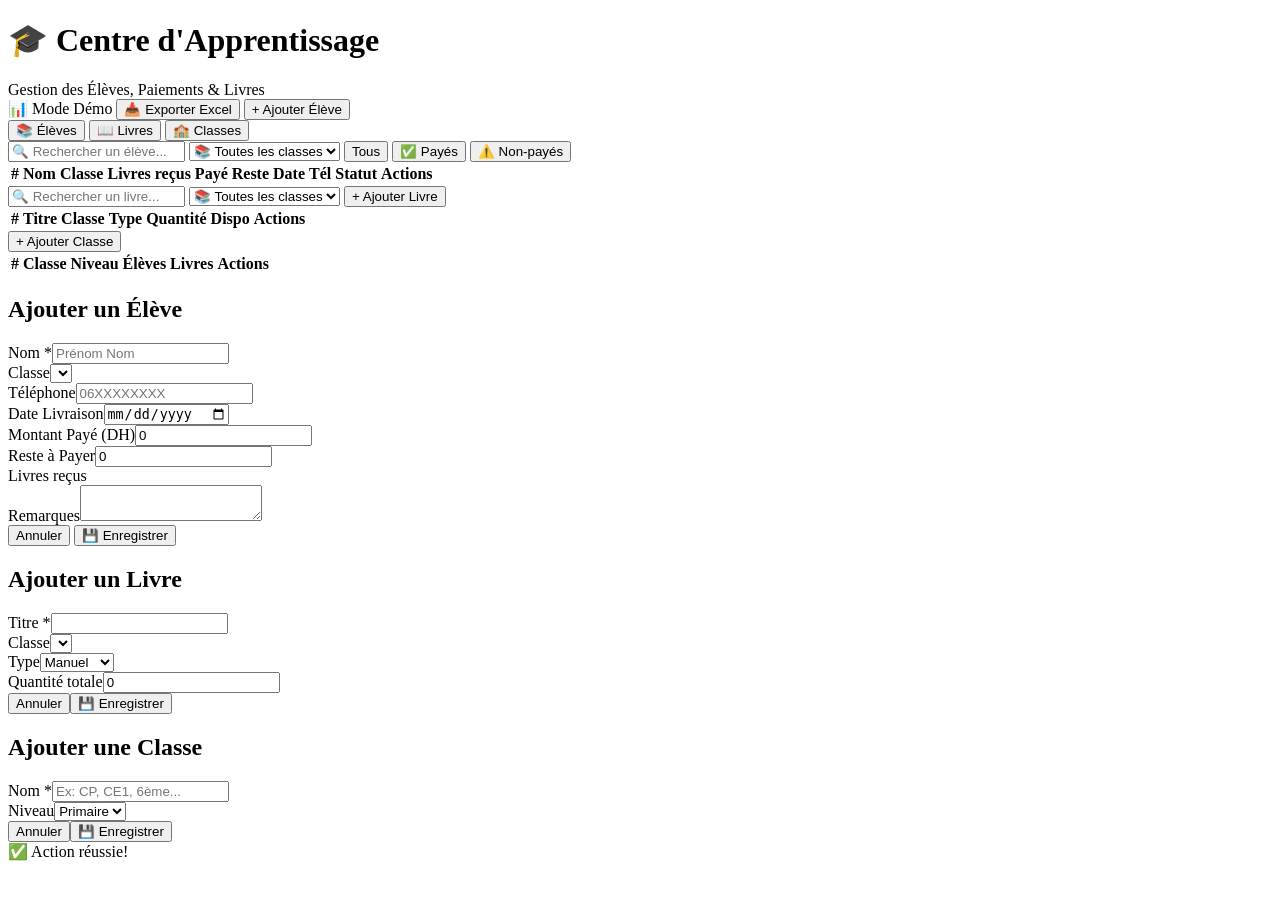
==== index.html @ c6d86c4e "Update index.html" ====
<!DOCTYPE html>
<html lang="fr">
<head>
    <meta charset="UTF-8">
    <meta name="viewport" content="width=device-width, initial-scale=1.0">
    <title>Centre d'Apprentissage - Gestion des Élèves & Livres</title>
    <link href="https://fonts.googleapis.com/css2?family=Playfair+Display:wght@700&family=DM+Sans:wght@300;400;500;600&display=swap" rel="stylesheet">
    <link rel="stylesheet" href="style.css">
</head>
<body>
    <header>
        <div>
            <h1>🎓 Centre d'Apprentissage</h1>
            <span>Gestion des Élèves, Paiements & Livres</span>
        </div>
        <div class="header-actions">
            <span id="syncStatus" class="sync-status">📊 Mode Démo</span>
            <button class="btn btn-secondary" id="exportBtn">📥 Exporter Excel</button>
            <button class="btn btn-primary" id="addStudentBtn">+ Ajouter Élève</button>
        </div>
    </header>

    <!-- Stats Dashboard -->
    <div class="stats-bar" id="statsBar"></div>

    <!-- Navigation Tabs -->
    <div class="tabs">
        <button class="tab active" data-tab="students">📚 Élèves</button>
        <button class="tab" data-tab="books">📖 Livres</button>
        <button class="tab" data-tab="classes">🏫 Classes</button>
    </div>

    <!-- Students Panel -->
    <div id="studentsPanel" class="panel active">
        <div class="controls">
            <input type="text" id="searchInput" class="search-box" placeholder="🔍 Rechercher un élève...">
            <select id="classFilter" class="class-filter">
                <option value="all">📚 Toutes les classes</option>
            </select>
            <button class="btn btn-small" id="filterAllBtn">Tous</button>
            <button class="btn btn-small" id="filterPaidBtn">✅ Payés</button>
            <button class="btn btn-small" id="filterUnpaidBtn">⚠️ Non-payés</button>
            <span id="studentCount" class="count-label"></span>
        </div>
        <div class="table-wrap">
            <table id="studentsTable">
                <thead>
                    <tr>
                        <th>#</th><th>Nom</th><th>Classe</th><th>Livres reçus</th>
                        <th>Payé</th><th>Reste</th><th>Date</th><th>Tél</th><th>Statut</th><th>Actions</th>
                    </tr>
                </thead>
                <tbody id="studentsList"></tbody>
            </table>
            <div id="studentsEmpty" class="empty-state" style="display:none;">📋 Aucun élève</div>
        </div>
    </div>

    <!-- Books Panel -->
    <div id="booksPanel" class="panel">
        <div class="controls">
            <input type="text" id="bookSearch" class="search-box" placeholder="🔍 Rechercher un livre...">
            <select id="bookClassFilter" class="class-filter">
                <option value="all">📚 Toutes les classes</option>
            </select>
            <button class="btn btn-primary" id="addBookBtn">+ Ajouter Livre</button>
            <span id="bookCount" class="count-label"></span>
        </div>
        <div class="table-wrap">
            <table id="booksTable">
                <thead><tr><th>#</th><th>Titre</th><th>Classe</th><th>Type</th><th>Quantité</th><th>Dispo</th><th>Actions</th></tr></thead>
                <tbody id="booksList"></tbody>
            </table>
        </div>
    </div>

    <!-- Classes Panel -->
    <div id="classesPanel" class="panel">
        <div class="controls">
            <button class="btn btn-primary" id="addClassBtn">+ Ajouter Classe</button>
            <span id="classCount" class="count-label"></span>
        </div>
        <div class="table-wrap">
            <table id="classesTable">
                <thead><tr><th>#</th><th>Classe</th><th>Niveau</th><th>Élèves</th><th>Livres</th><th>Actions</th></tr></thead>
                <tbody id="classesList"></tbody>
            </table>
        </div>
    </div>

    <!-- Student Modal -->
    <div id="studentModal" class="modal-overlay">
        <div class="modal">
            <h2 id="studentModalTitle">Ajouter un Élève</h2>
            <div class="form-grid">
                <div class="form-group full"><label>Nom *</label><input type="text" id="studentName" placeholder="Prénom Nom"></div>
                <div class="form-group"><label>Classe</label><select id="studentClass"></select></div>
                <div class="form-group"><label>Téléphone</label><input type="tel" id="studentPhone" placeholder="06XXXXXXXX"></div>
                <div class="form-group"><label>Date Livraison</label><input type="date" id="studentDelivery"></div>
                <div class="form-group"><label>Montant Payé (DH)</label><input type="number" id="studentPaid" value="0"></div>
                <div class="form-group"><label>Reste à Payer</label><input type="number" id="studentRemaining" value="0"></div>
                <div class="form-group full"><label>Livres reçus</label><div id="studentBooksList" class="checkbox-grid"></div></div>
                <div class="form-group full"><label>Remarques</label><textarea id="studentRemarks" rows="2"></textarea></div>
            </div>
            <div class="modal-actions">
                <button class="btn btn-secondary" id="closeStudentModal">Annuler</button>
                <button class="btn btn-primary" id="saveStudentBtn">💾 Enregistrer</button>
            </div>
        </div>
    </div>

    <!-- Book Modal -->
    <div id="bookModal" class="modal-overlay">
        <div class="modal">
            <h2 id="bookModalTitle">Ajouter un Livre</h2>
            <div class="form-group"><label>Titre *</label><input type="text" id="bookTitle"></div>
            <div class="form-group"><label>Classe</label><select id="bookClass"></select></div>
            <div class="form-group"><label>Type</label><select id="bookType"><option>Manuel</option><option>Cahier</option><option>Exercice</option></select></div>
            <div class="form-group"><label>Quantité totale</label><input type="number" id="bookQuantity" value="0"></div>
            <div class="modal-actions"><button class="btn btn-secondary" id="closeBookModal">Annuler</button><button class="btn btn-primary" id="saveBookBtn">💾 Enregistrer</button></div>
        </div>
    </div>

    <!-- Class Modal -->
    <div id="classModal" class="modal-overlay">
        <div class="modal">
            <h2 id="classModalTitle">Ajouter une Classe</h2>
            <div class="form-group"><label>Nom *</label><input type="text" id="className" placeholder="Ex: CP, CE1, 6ème..."></div>
            <div class="form-group"><label>Niveau</label><select id="classLevel"><option>Primaire</option><option>Collège</option><option>Lycée</option></select></div>
            <div class="modal-actions"><button class="btn btn-secondary" id="closeClassModal">Annuler</button><button class="btn btn-primary" id="saveClassBtn">💾 Enregistrer</button></div>
        </div>
    </div>

    <div id="toast">✅ Action réussie!</div>

    <script src="storage.js"></script>
    <script src="data.js"></script>
    <script src="students.js"></script>
    <script src="books.js"></script>
    <script src="classes.js"></script>
    <script src="app.js"></script>
</body>
</html>
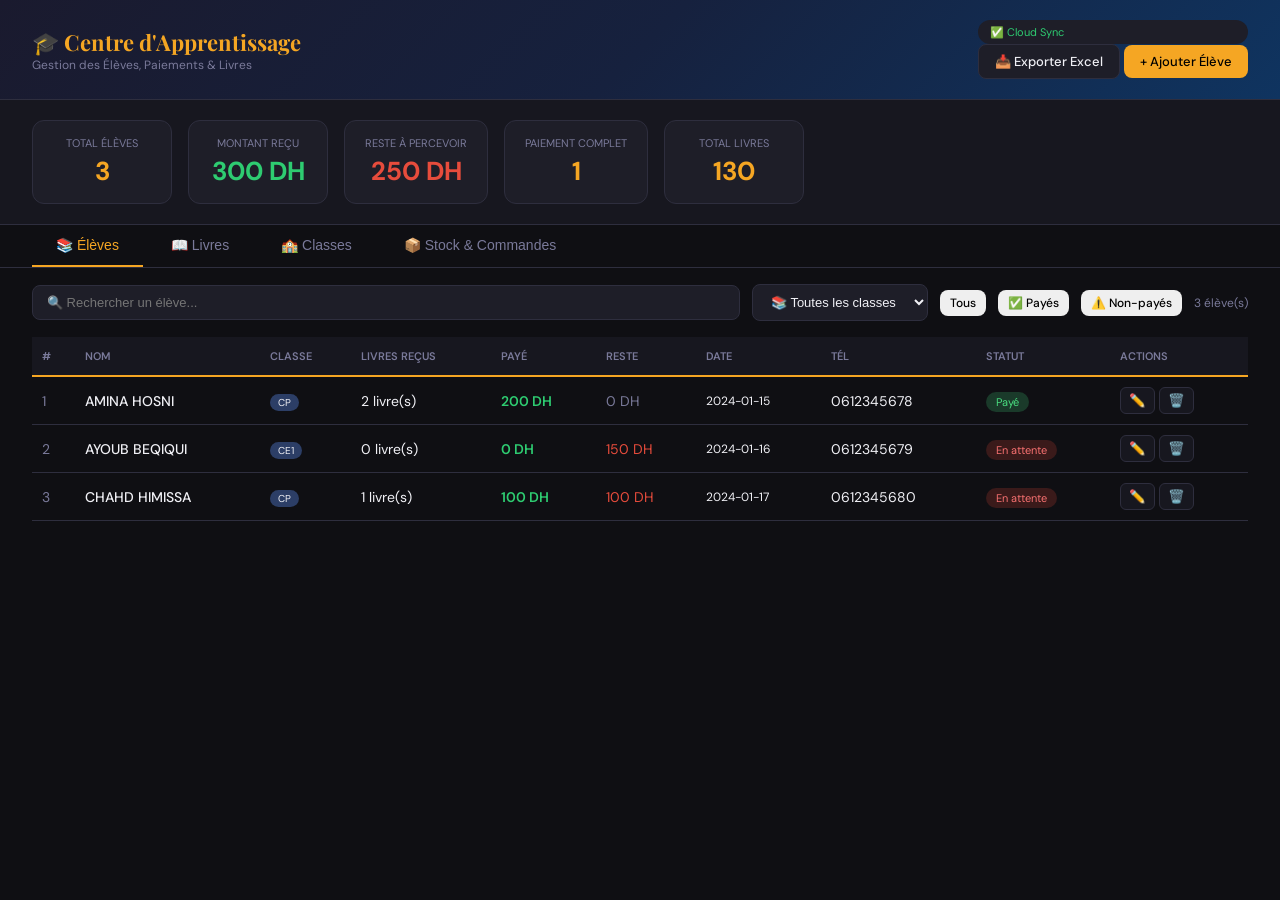
==== commit 181ec467: "Update index.html" ====
--- a/index.html
+++ b/index.html
@@ -28,6 +28,7 @@
         <button class="tab active" data-tab="students">📚 Élèves</button>
         <button class="tab" data-tab="books">📖 Livres</button>
         <button class="tab" data-tab="classes">🏫 Classes</button>
+        <button class="tab" data-tab="stock">📦 Stock & Commandes</button>
     </div>
 
     <!-- Students Panel -->
@@ -84,6 +85,49 @@
             <table id="classesTable">
                 <thead><tr><th>#</th><th>Classe</th><th>Niveau</th><th>Élèves</th><th>Livres</th><th>Actions</th></tr></thead>
                 <tbody id="classesList"></tbody>
+            </table>
+        </div>
+    </div>
+
+    <!-- Stock Management Panel -->
+    <div id="stockPanel" class="panel">
+        <div class="controls">
+            <button class="btn btn-primary" id="addOrderBtn">+ Nouvelle Commande</button>
+            <button class="btn btn-secondary" id="refreshStockBtn">🔄 Actualiser</button>
+            <span id="stockCount" class="count-label"></span>
+        </div>
+        
+        <!-- Low Stock Alert -->
+        <div id="lowStockAlert" style="margin-bottom: 20px;"></div>
+        
+        <!-- Stock Summary Cards -->
+        <div class="stats-bar" id="stockSummary" style="margin-bottom: 20px;"></div>
+        
+        <!-- Orders Table -->
+        <h3 style="margin: 20px 0 10px 0; color: var(--accent);">📋 Commandes en cours</h3>
+        <div class="table-wrap">
+            <table id="ordersTable">
+                <thead>
+                    <tr>
+                        <th>#</th><th>Livre</th><th>Classe</th><th>Quantité commandée</th>
+                        <th>Date commande</th><th>Statut</th><th>Actions</th>
+                    </tr>
+                </thead>
+                <tbody id="ordersList"></tbody>
+            </table>
+        </div>
+        
+        <!-- Stock History -->
+        <h3 style="margin: 20px 0 10px 0; color: var(--accent);">📜 Historique des mouvements</h3>
+        <div class="table-wrap">
+            <table id="stockHistoryTable">
+                <thead>
+                    <tr>
+                        <th>#</th><th>Date</th><th>Livre</th><th>Action</th>
+                        <th>Quantité</th><th>Élève</th><th>Raison</th>
+                    </tr>
+                </thead>
+                <tbody id="stockHistoryList"></tbody>
             </table>
         </div>
     </div>
@@ -131,6 +175,21 @@
         </div>
     </div>
 
+    <!-- Order Modal -->
+    <div id="orderModal" class="modal-overlay">
+        <div class="modal">
+            <h2 id="orderModalTitle">Nouvelle Commande</h2>
+            <div class="form-group"><label>Livre *</label><select id="orderBook"></select></div>
+            <div class="form-group"><label>Classe *</label><select id="orderClass"></select></div>
+            <div class="form-group"><label>Quantité *</label><input type="number" id="orderQuantity" value="0" min="1"></div>
+            <div class="form-group"><label>Date commande</label><input type="date" id="orderDate"></div>
+            <div class="modal-actions">
+                <button class="btn btn-secondary" id="closeOrderModal">Annuler</button>
+                <button class="btn btn-primary" id="saveOrderBtn">💾 Enregistrer</button>
+            </div>
+        </div>
+    </div>
+
     <div id="toast">✅ Action réussie!</div>
 
     <script src="storage.js"></script>
@@ -138,6 +197,7 @@
     <script src="students.js"></script>
     <script src="books.js"></script>
     <script src="classes.js"></script>
+    <script src="stock.js"></script>
     <script src="app.js"></script>
 </body>
 </html>
--- a/style.css
+++ b/style.css
@@ -0,0 +1,215 @@
+:root {
+    --bg: #0f0f13;
+    --surface: #17171f;
+    --card: #1e1e28;
+    --border: #2e2e3e;
+    --accent: #f5a623;
+    --accent2: #7c6aff;
+    --green: #2ecc71;
+    --red: #e74c3c;
+    --text: #f0f0f5;
+    --muted: #7a7a9a;
+}
+* { margin: 0; padding: 0; box-sizing: border-box; }
+body {
+    font-family: 'DM Sans', sans-serif;
+    background: var(--bg);
+    color: var(--text);
+    font-size: 14px;
+}
+header {
+    background: linear-gradient(135deg, #1a1a2e, #16213e, #0f3460);
+    padding: 20px 32px;
+    display: flex;
+    justify-content: space-between;
+    align-items: center;
+    flex-wrap: wrap;
+    gap: 15px;
+    border-bottom: 1px solid var(--border);
+}
+header h1 { font-family: 'Playfair Display', serif; font-size: 22px; color: var(--accent); }
+header span { font-size: 12px; color: var(--muted); display: block; }
+.btn {
+    padding: 8px 16px;
+    border-radius: 8px;
+    border: none;
+    cursor: pointer;
+    font-family: 'DM Sans', sans-serif;
+    font-size: 13px;
+    font-weight: 500;
+    transition: all 0.2s;
+}
+.btn-primary { background: var(--accent); color: #000; }
+.btn-primary:hover { background: #ffb84d; transform: translateY(-1px); }
+.btn-secondary { background: var(--card); color: var(--text); border: 1px solid var(--border); }
+.btn-secondary:hover { border-color: var(--accent2); color: var(--accent2); }
+.btn-small { padding: 5px 10px; font-size: 12px; }
+.stats-bar {
+    display: flex;
+    gap: 16px;
+    padding: 20px 32px;
+    background: var(--surface);
+    border-bottom: 1px solid var(--border);
+    overflow-x: auto;
+}
+.stat-card {
+    background: var(--card);
+    border: 1px solid var(--border);
+    border-radius: 12px;
+    padding: 15px 20px;
+    min-width: 140px;
+    text-align: center;
+}
+.stat-card .label { font-size: 11px; color: var(--muted); text-transform: uppercase; }
+.stat-card .value { font-size: 26px; font-weight: bold; color: var(--accent); margin-top: 4px; }
+.stat-card .value.green { color: var(--green); }
+.stat-card .value.red { color: var(--red); }
+.tabs {
+    display: flex;
+    gap: 4px;
+    padding: 0 32px;
+    background: var(--bg);
+    border-bottom: 1px solid var(--border);
+}
+.tab {
+    padding: 12px 24px;
+    cursor: pointer;
+    background: none;
+    border: none;
+    color: var(--muted);
+    font-size: 14px;
+    border-bottom: 2px solid transparent;
+}
+.tab.active { color: var(--accent); border-bottom-color: var(--accent); }
+.panel { display: none; padding: 0 32px; }
+.panel.active { display: block; }
+.controls {
+    display: flex;
+    gap: 12px;
+    padding: 16px 0;
+    flex-wrap: wrap;
+    align-items: center;
+}
+.search-box, .class-filter {
+    background: var(--card);
+    border: 1px solid var(--border);
+    border-radius: 8px;
+    padding: 9px 14px;
+    color: var(--text);
+    font-size: 13px;
+}
+.search-box { flex: 1; min-width: 200px; }
+.table-wrap { overflow-x: auto; padding-bottom: 20px; }
+table { width: 100%; border-collapse: collapse; }
+thead tr { background: var(--surface); border-bottom: 2px solid var(--accent); }
+th {
+    padding: 12px 10px;
+    text-align: left;
+    font-size: 11px;
+    font-weight: 600;
+    color: var(--muted);
+    text-transform: uppercase;
+}
+td { padding: 10px; border-bottom: 1px solid var(--border); }
+tbody tr:hover { background: var(--surface); }
+.class-badge {
+    background: #2c3e66;
+    padding: 2px 8px;
+    border-radius: 12px;
+    font-size: 10px;
+}
+.badge-paid { background: #1a3a2a; color: #4ade80; padding: 3px 10px; border-radius: 20px; font-size: 11px; }
+.badge-unpaid { background: #3a1a1a; color: #f87171; padding: 3px 10px; border-radius: 20px; font-size: 11px; }
+.checkbox-grid {
+    display: grid;
+    grid-template-columns: repeat(auto-fill, minmax(150px, 1fr));
+    gap: 8px;
+}
+.checkbox-item {
+    display: flex;
+    align-items: center;
+    gap: 8px;
+    background: var(--surface);
+    border: 1px solid var(--border);
+    border-radius: 8px;
+    padding: 8px 12px;
+    cursor: pointer;
+}
+.btn-icon {
+    background: var(--surface);
+    border: 1px solid var(--border);
+    border-radius: 6px;
+    padding: 5px 8px;
+    cursor: pointer;
+    color: var(--muted);
+}
+.btn-icon:hover { color: var(--text); border-color: var(--accent2); }
+.modal-overlay {
+    display: none;
+    position: fixed;
+    inset: 0;
+    background: rgba(0,0,0,0.7);
+    backdrop-filter: blur(4px);
+    z-index: 1000;
+    align-items: center;
+    justify-content: center;
+}
+.modal-overlay.open { display: flex; }
+.modal {
+    background: var(--card);
+    border: 1px solid var(--border);
+    border-radius: 16px;
+    padding: 28px;
+    width: 550px;
+    max-width: 95vw;
+    max-height: 90vh;
+    overflow-y: auto;
+}
+.modal h2 { color: var(--accent); margin-bottom: 20px; }
+.form-grid {
+    display: grid;
+    grid-template-columns: 1fr 1fr;
+    gap: 14px;
+}
+.form-group { display: flex; flex-direction: column; gap: 5px; }
+.form-group.full { grid-column: 1 / -1; }
+.form-group label { font-size: 11px; color: var(--muted); text-transform: uppercase; }
+.form-group input, .form-group select, .form-group textarea {
+    background: var(--surface);
+    border: 1px solid var(--border);
+    border-radius: 8px;
+    padding: 9px 12px;
+    color: var(--text);
+}
+.modal-actions {
+    display: flex;
+    gap: 10px;
+    justify-content: flex-end;
+    margin-top: 20px;
+}
+.empty-state { text-align: center; padding: 40px; color: var(--muted); }
+.count-label { color: var(--muted); font-size: 12px; margin-left: auto; }
+.sync-status {
+    background: var(--card);
+    padding: 5px 12px;
+    border-radius: 20px;
+    font-size: 11px;
+}
+#toast {
+    position: fixed;
+    bottom: 30px;
+    right: 30px;
+    background: var(--green);
+    color: #000;
+    padding: 12px 24px;
+    border-radius: 10px;
+    transform: translateY(80px);
+    opacity: 0;
+    transition: all 0.3s;
+    z-index: 2000;
+}
+#toast.show { transform: translateY(0); opacity: 1; }
+@media (max-width: 700px) {
+    header, .stats-bar, .tabs, .panel { padding-left: 16px; padding-right: 16px; }
+    .form-grid { grid-template-columns: 1fr; }
+}
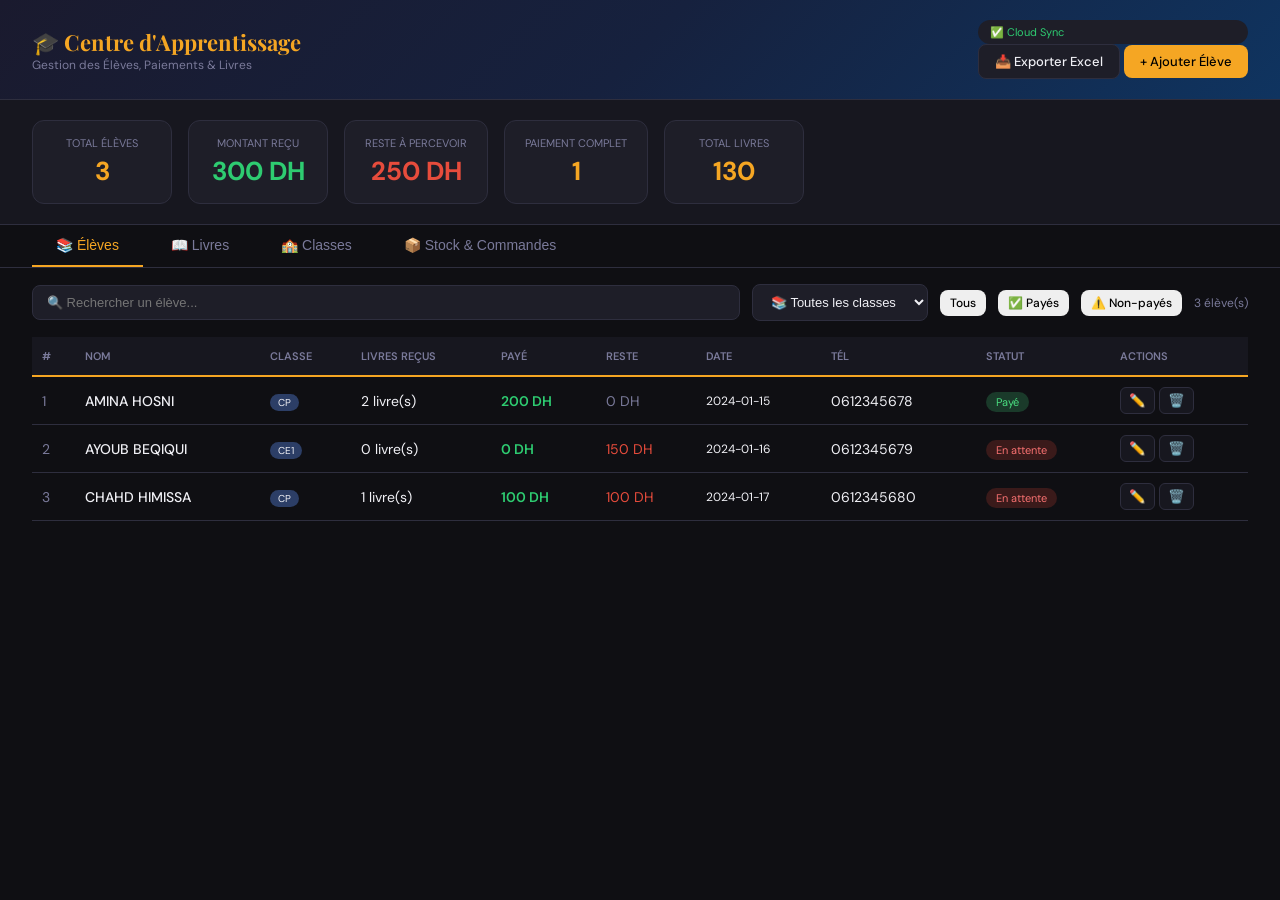
==== commit 0339f37c: "Update index.html" ====
--- a/index.html
+++ b/index.html
@@ -199,5 +199,19 @@
     <script src="classes.js"></script>
     <script src="stock.js"></script>
     <script src="app.js"></script>
+<!-- Order Modal -->
+<div id="orderModal" class="modal-overlay">
+    <div class="modal">
+        <h2 id="orderModalTitle">Nouvelle Commande</h2>
+        <div class="form-group"><label>Livre *</label><select id="orderBook"></select></div>
+        <div class="form-group"><label>Classe *</label><select id="orderClass"></select></div>
+        <div class="form-group"><label>Quantité *</label><input type="number" id="orderQuantity" value="0" min="1"></div>
+        <div class="form-group"><label>Date commande</label><input type="date" id="orderDate"></div>
+        <div class="modal-actions">
+            <button class="btn btn-secondary" id="closeOrderModal">Annuler</button>
+            <button class="btn btn-primary" id="saveOrderBtn">💾 Enregistrer</button>
+        </div>
+    </div>
+</div>
 </body>
 </html>
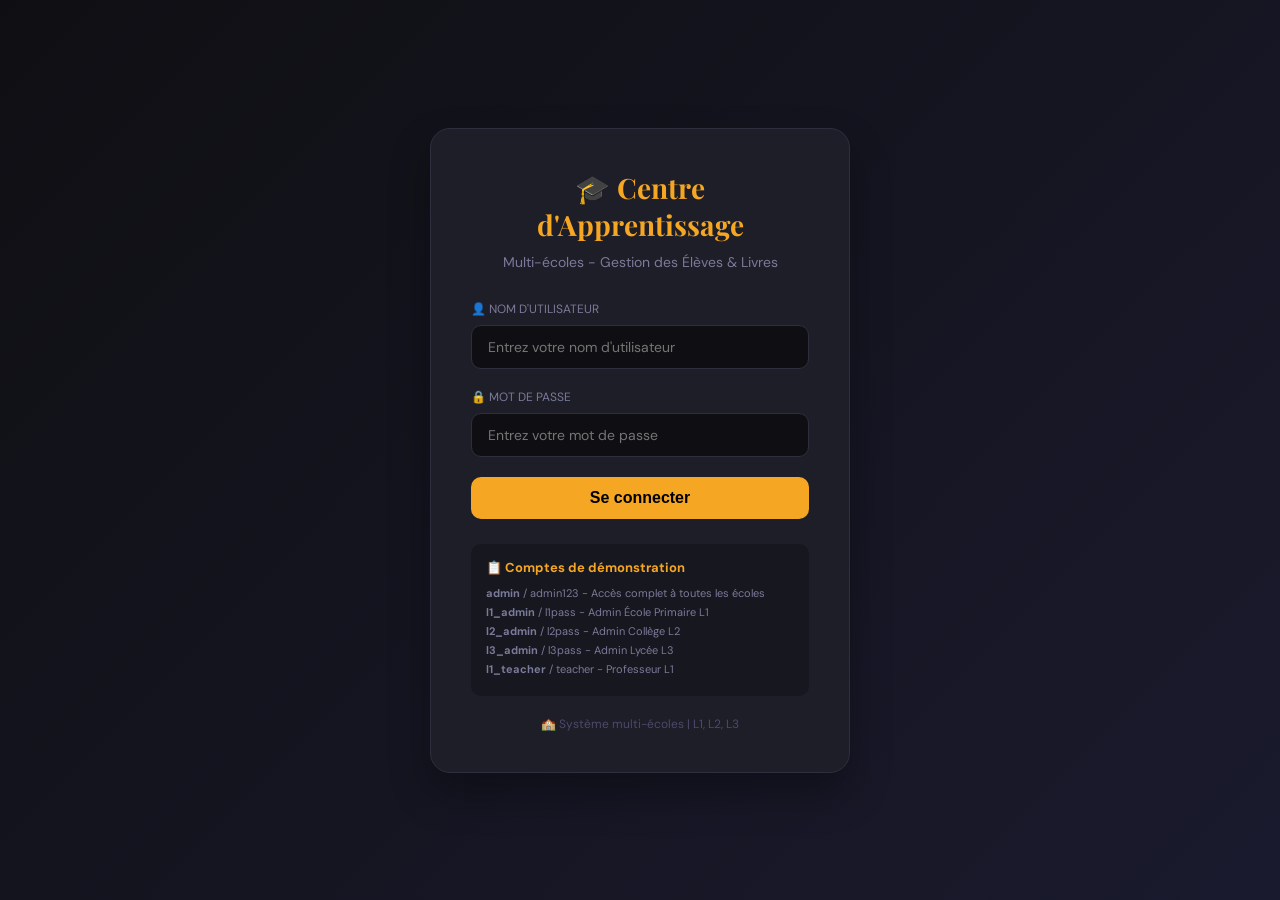
==== commit 3199ae9c: "Update index.html" ====
--- a/index.html
+++ b/index.html
@@ -3,215 +3,196 @@
 <head>
     <meta charset="UTF-8">
     <meta name="viewport" content="width=device-width, initial-scale=1.0">
-    <title>Centre d'Apprentissage - Gestion des Élèves & Livres</title>
+    <title>Centre d'Apprentissage - Connexion</title>
     <link href="https://fonts.googleapis.com/css2?family=Playfair+Display:wght@700&family=DM+Sans:wght@300;400;500;600&display=swap" rel="stylesheet">
-    <link rel="stylesheet" href="style.css">
+    <style>
+        * {
+            margin: 0;
+            padding: 0;
+            box-sizing: border-box;
+        }
+        
+        body {
+            font-family: 'DM Sans', sans-serif;
+            background: linear-gradient(135deg, #0f0f13 0%, #1a1a2e 100%);
+            min-height: 100vh;
+            display: flex;
+            justify-content: center;
+            align-items: center;
+        }
+        
+        .login-container {
+            background: #1e1e28;
+            border: 1px solid #2e2e3e;
+            border-radius: 20px;
+            padding: 40px;
+            width: 420px;
+            max-width: 90%;
+            box-shadow: 0 20px 40px rgba(0,0,0,0.3);
+        }
+        
+        .login-container h1 {
+            font-family: 'Playfair Display', serif;
+            font-size: 28px;
+            color: #f5a623;
+            text-align: center;
+            margin-bottom: 10px;
+        }
+        
+        .login-container .subtitle {
+            text-align: center;
+            color: #7a7a9a;
+            margin-bottom: 30px;
+            font-size: 14px;
+        }
+        
+        .form-group {
+            margin-bottom: 20px;
+        }
+        
+        .form-group label {
+            display: block;
+            color: #7a7a9a;
+            font-size: 12px;
+            text-transform: uppercase;
+            margin-bottom: 8px;
+        }
+        
+        .form-group input, .form-group select {
+            width: 100%;
+            padding: 12px 16px;
+            background: #0f0f13;
+            border: 1px solid #2e2e3e;
+            border-radius: 10px;
+            color: #f0f0f5;
+            font-family: 'DM Sans', sans-serif;
+            font-size: 14px;
+        }
+        
+        .form-group input:focus {
+            outline: none;
+            border-color: #7c6aff;
+        }
+        
+        .btn-login {
+            width: 100%;
+            padding: 12px;
+            background: #f5a623;
+            border: none;
+            border-radius: 10px;
+            color: #000;
+            font-weight: bold;
+            font-size: 16px;
+            cursor: pointer;
+            transition: all 0.2s;
+        }
+        
+        .btn-login:hover {
+            background: #ffb84d;
+            transform: translateY(-1px);
+        }
+        
+        .error-message {
+            background: #3a1a1a;
+            color: #f87171;
+            padding: 10px;
+            border-radius: 8px;
+            margin-bottom: 20px;
+            text-align: center;
+            font-size: 13px;
+        }
+        
+        .school-badge {
+            text-align: center;
+            margin-top: 20px;
+            font-size: 12px;
+            color: #4a4a6a;
+        }
+        
+        .demo-credentials {
+            background: #17171f;
+            border-radius: 10px;
+            padding: 15px;
+            margin-top: 25px;
+        }
+        
+        .demo-credentials h4 {
+            color: #f5a623;
+            margin-bottom: 10px;
+            font-size: 13px;
+        }
+        
+        .demo-credentials p {
+            font-size: 11px;
+            color: #7a7a9a;
+            margin-bottom: 5px;
+        }
+    </style>
 </head>
 <body>
-    <header>
-        <div>
-            <h1>🎓 Centre d'Apprentissage</h1>
-            <span>Gestion des Élèves, Paiements & Livres</span>
+    <div class="login-container">
+        <h1>🎓 Centre d'Apprentissage</h1>
+        <div class="subtitle">Multi-écoles - Gestion des Élèves & Livres</div>
+        
+        <div id="errorMsg" class="error-message" style="display: none;"></div>
+        
+        <div class="form-group">
+            <label>👤 Nom d'utilisateur</label>
+            <input type="text" id="username" placeholder="Entrez votre nom d'utilisateur">
         </div>
-        <div class="header-actions">
-            <span id="syncStatus" class="sync-status">📊 Mode Démo</span>
-            <button class="btn btn-secondary" id="exportBtn">📥 Exporter Excel</button>
-            <button class="btn btn-primary" id="addStudentBtn">+ Ajouter Élève</button>
+        
+        <div class="form-group">
+            <label>🔒 Mot de passe</label>
+            <input type="password" id="password" placeholder="Entrez votre mot de passe">
         </div>
-    </header>
-
-    <!-- Stats Dashboard -->
-    <div class="stats-bar" id="statsBar"></div>
-
-    <!-- Navigation Tabs -->
-    <div class="tabs">
-        <button class="tab active" data-tab="students">📚 Élèves</button>
-        <button class="tab" data-tab="books">📖 Livres</button>
-        <button class="tab" data-tab="classes">🏫 Classes</button>
-        <button class="tab" data-tab="stock">📦 Stock & Commandes</button>
-    </div>
-
-    <!-- Students Panel -->
-    <div id="studentsPanel" class="panel active">
-        <div class="controls">
-            <input type="text" id="searchInput" class="search-box" placeholder="🔍 Rechercher un élève...">
-            <select id="classFilter" class="class-filter">
-                <option value="all">📚 Toutes les classes</option>
-            </select>
-            <button class="btn btn-small" id="filterAllBtn">Tous</button>
-            <button class="btn btn-small" id="filterPaidBtn">✅ Payés</button>
-            <button class="btn btn-small" id="filterUnpaidBtn">⚠️ Non-payés</button>
-            <span id="studentCount" class="count-label"></span>
+        
+        <button class="btn-login" onclick="handleLogin()">Se connecter</button>
+        
+        <div class="demo-credentials">
+            <h4>📋 Comptes de démonstration</h4>
+            <p><strong>admin</strong> / admin123 - Accès complet à toutes les écoles</p>
+            <p><strong>l1_admin</strong> / l1pass - Admin École Primaire L1</p>
+            <p><strong>l2_admin</strong> / l2pass - Admin Collège L2</p>
+            <p><strong>l3_admin</strong> / l3pass - Admin Lycée L3</p>
+            <p><strong>l1_teacher</strong> / teacher - Professeur L1</p>
         </div>
-        <div class="table-wrap">
-            <table id="studentsTable">
-                <thead>
-                    <tr>
-                        <th>#</th><th>Nom</th><th>Classe</th><th>Livres reçus</th>
-                        <th>Payé</th><th>Reste</th><th>Date</th><th>Tél</th><th>Statut</th><th>Actions</th>
-                    </tr>
-                </thead>
-                <tbody id="studentsList"></tbody>
-            </table>
-            <div id="studentsEmpty" class="empty-state" style="display:none;">📋 Aucun élève</div>
+        
+        <div class="school-badge">
+            🏫 Système multi-écoles | L1, L2, L3
         </div>
     </div>
-
-    <!-- Books Panel -->
-    <div id="booksPanel" class="panel">
-        <div class="controls">
-            <input type="text" id="bookSearch" class="search-box" placeholder="🔍 Rechercher un livre...">
-            <select id="bookClassFilter" class="class-filter">
-                <option value="all">📚 Toutes les classes</option>
-            </select>
-            <button class="btn btn-primary" id="addBookBtn">+ Ajouter Livre</button>
-            <span id="bookCount" class="count-label"></span>
-        </div>
-        <div class="table-wrap">
-            <table id="booksTable">
-                <thead><tr><th>#</th><th>Titre</th><th>Classe</th><th>Type</th><th>Quantité</th><th>Dispo</th><th>Actions</th></tr></thead>
-                <tbody id="booksList"></tbody>
-            </table>
-        </div>
-    </div>
-
-    <!-- Classes Panel -->
-    <div id="classesPanel" class="panel">
-        <div class="controls">
-            <button class="btn btn-primary" id="addClassBtn">+ Ajouter Classe</button>
-            <span id="classCount" class="count-label"></span>
-        </div>
-        <div class="table-wrap">
-            <table id="classesTable">
-                <thead><tr><th>#</th><th>Classe</th><th>Niveau</th><th>Élèves</th><th>Livres</th><th>Actions</th></tr></thead>
-                <tbody id="classesList"></tbody>
-            </table>
-        </div>
-    </div>
-
-    <!-- Stock Management Panel -->
-    <div id="stockPanel" class="panel">
-        <div class="controls">
-            <button class="btn btn-primary" id="addOrderBtn">+ Nouvelle Commande</button>
-            <button class="btn btn-secondary" id="refreshStockBtn">🔄 Actualiser</button>
-            <span id="stockCount" class="count-label"></span>
-        </div>
+    
+    <script src="config.js"></script>
+    <script src="auth.js"></script>
+    <script>
+        function handleLogin() {
+            const username = document.getElementById('username').value.trim();
+            const password = document.getElementById('password').value;
+            const errorDiv = document.getElementById('errorMsg');
+            
+            if (!username || !password) {
+                errorDiv.textContent = 'Veuillez entrer votre nom d\'utilisateur et mot de passe';
+                errorDiv.style.display = 'block';
+                return;
+            }
+            
+            const result = login(username, password);
+            
+            if (result.success) {
+                window.location.href = 'dashboard.html';
+            } else {
+                errorDiv.textContent = result.error;
+                errorDiv.style.display = 'block';
+            }
+        }
         
-        <!-- Low Stock Alert -->
-        <div id="lowStockAlert" style="margin-bottom: 20px;"></div>
-        
-        <!-- Stock Summary Cards -->
-        <div class="stats-bar" id="stockSummary" style="margin-bottom: 20px;"></div>
-        
-        <!-- Orders Table -->
-        <h3 style="margin: 20px 0 10px 0; color: var(--accent);">📋 Commandes en cours</h3>
-        <div class="table-wrap">
-            <table id="ordersTable">
-                <thead>
-                    <tr>
-                        <th>#</th><th>Livre</th><th>Classe</th><th>Quantité commandée</th>
-                        <th>Date commande</th><th>Statut</th><th>Actions</th>
-                    </tr>
-                </thead>
-                <tbody id="ordersList"></tbody>
-            </table>
-        </div>
-        
-        <!-- Stock History -->
-        <h3 style="margin: 20px 0 10px 0; color: var(--accent);">📜 Historique des mouvements</h3>
-        <div class="table-wrap">
-            <table id="stockHistoryTable">
-                <thead>
-                    <tr>
-                        <th>#</th><th>Date</th><th>Livre</th><th>Action</th>
-                        <th>Quantité</th><th>Élève</th><th>Raison</th>
-                    </tr>
-                </thead>
-                <tbody id="stockHistoryList"></tbody>
-            </table>
-        </div>
-    </div>
-
-    <!-- Student Modal -->
-    <div id="studentModal" class="modal-overlay">
-        <div class="modal">
-            <h2 id="studentModalTitle">Ajouter un Élève</h2>
-            <div class="form-grid">
-                <div class="form-group full"><label>Nom *</label><input type="text" id="studentName" placeholder="Prénom Nom"></div>
-                <div class="form-group"><label>Classe</label><select id="studentClass"></select></div>
-                <div class="form-group"><label>Téléphone</label><input type="tel" id="studentPhone" placeholder="06XXXXXXXX"></div>
-                <div class="form-group"><label>Date Livraison</label><input type="date" id="studentDelivery"></div>
-                <div class="form-group"><label>Montant Payé (DH)</label><input type="number" id="studentPaid" value="0"></div>
-                <div class="form-group"><label>Reste à Payer</label><input type="number" id="studentRemaining" value="0"></div>
-                <div class="form-group full"><label>Livres reçus</label><div id="studentBooksList" class="checkbox-grid"></div></div>
-                <div class="form-group full"><label>Remarques</label><textarea id="studentRemarks" rows="2"></textarea></div>
-            </div>
-            <div class="modal-actions">
-                <button class="btn btn-secondary" id="closeStudentModal">Annuler</button>
-                <button class="btn btn-primary" id="saveStudentBtn">💾 Enregistrer</button>
-            </div>
-        </div>
-    </div>
-
-    <!-- Book Modal -->
-    <div id="bookModal" class="modal-overlay">
-        <div class="modal">
-            <h2 id="bookModalTitle">Ajouter un Livre</h2>
-            <div class="form-group"><label>Titre *</label><input type="text" id="bookTitle"></div>
-            <div class="form-group"><label>Classe</label><select id="bookClass"></select></div>
-            <div class="form-group"><label>Type</label><select id="bookType"><option>Manuel</option><option>Cahier</option><option>Exercice</option></select></div>
-            <div class="form-group"><label>Quantité totale</label><input type="number" id="bookQuantity" value="0"></div>
-            <div class="modal-actions"><button class="btn btn-secondary" id="closeBookModal">Annuler</button><button class="btn btn-primary" id="saveBookBtn">💾 Enregistrer</button></div>
-        </div>
-    </div>
-
-    <!-- Class Modal -->
-    <div id="classModal" class="modal-overlay">
-        <div class="modal">
-            <h2 id="classModalTitle">Ajouter une Classe</h2>
-            <div class="form-group"><label>Nom *</label><input type="text" id="className" placeholder="Ex: CP, CE1, 6ème..."></div>
-            <div class="form-group"><label>Niveau</label><select id="classLevel"><option>Primaire</option><option>Collège</option><option>Lycée</option></select></div>
-            <div class="modal-actions"><button class="btn btn-secondary" id="closeClassModal">Annuler</button><button class="btn btn-primary" id="saveClassBtn">💾 Enregistrer</button></div>
-        </div>
-    </div>
-
-    <!-- Order Modal -->
-    <div id="orderModal" class="modal-overlay">
-        <div class="modal">
-            <h2 id="orderModalTitle">Nouvelle Commande</h2>
-            <div class="form-group"><label>Livre *</label><select id="orderBook"></select></div>
-            <div class="form-group"><label>Classe *</label><select id="orderClass"></select></div>
-            <div class="form-group"><label>Quantité *</label><input type="number" id="orderQuantity" value="0" min="1"></div>
-            <div class="form-group"><label>Date commande</label><input type="date" id="orderDate"></div>
-            <div class="modal-actions">
-                <button class="btn btn-secondary" id="closeOrderModal">Annuler</button>
-                <button class="btn btn-primary" id="saveOrderBtn">💾 Enregistrer</button>
-            </div>
-        </div>
-    </div>
-
-    <div id="toast">✅ Action réussie!</div>
-
-    <script src="storage.js"></script>
-    <script src="data.js"></script>
-    <script src="students.js"></script>
-    <script src="books.js"></script>
-    <script src="classes.js"></script>
-    <script src="stock.js"></script>
-    <script src="app.js"></script>
-<!-- Order Modal -->
-<div id="orderModal" class="modal-overlay">
-    <div class="modal">
-        <h2 id="orderModalTitle">Nouvelle Commande</h2>
-        <div class="form-group"><label>Livre *</label><select id="orderBook"></select></div>
-        <div class="form-group"><label>Classe *</label><select id="orderClass"></select></div>
-        <div class="form-group"><label>Quantité *</label><input type="number" id="orderQuantity" value="0" min="1"></div>
-        <div class="form-group"><label>Date commande</label><input type="date" id="orderDate"></div>
-        <div class="modal-actions">
-            <button class="btn btn-secondary" id="closeOrderModal">Annuler</button>
-            <button class="btn btn-primary" id="saveOrderBtn">💾 Enregistrer</button>
-        </div>
-    </div>
-</div>
+        // Allow Enter key to submit
+        document.getElementById('password').addEventListener('keypress', function(e) {
+            if (e.key === 'Enter') handleLogin();
+        });
+        document.getElementById('username').addEventListener('keypress', function(e) {
+            if (e.key === 'Enter') handleLogin();
+        });
+    </script>
 </body>
 </html>
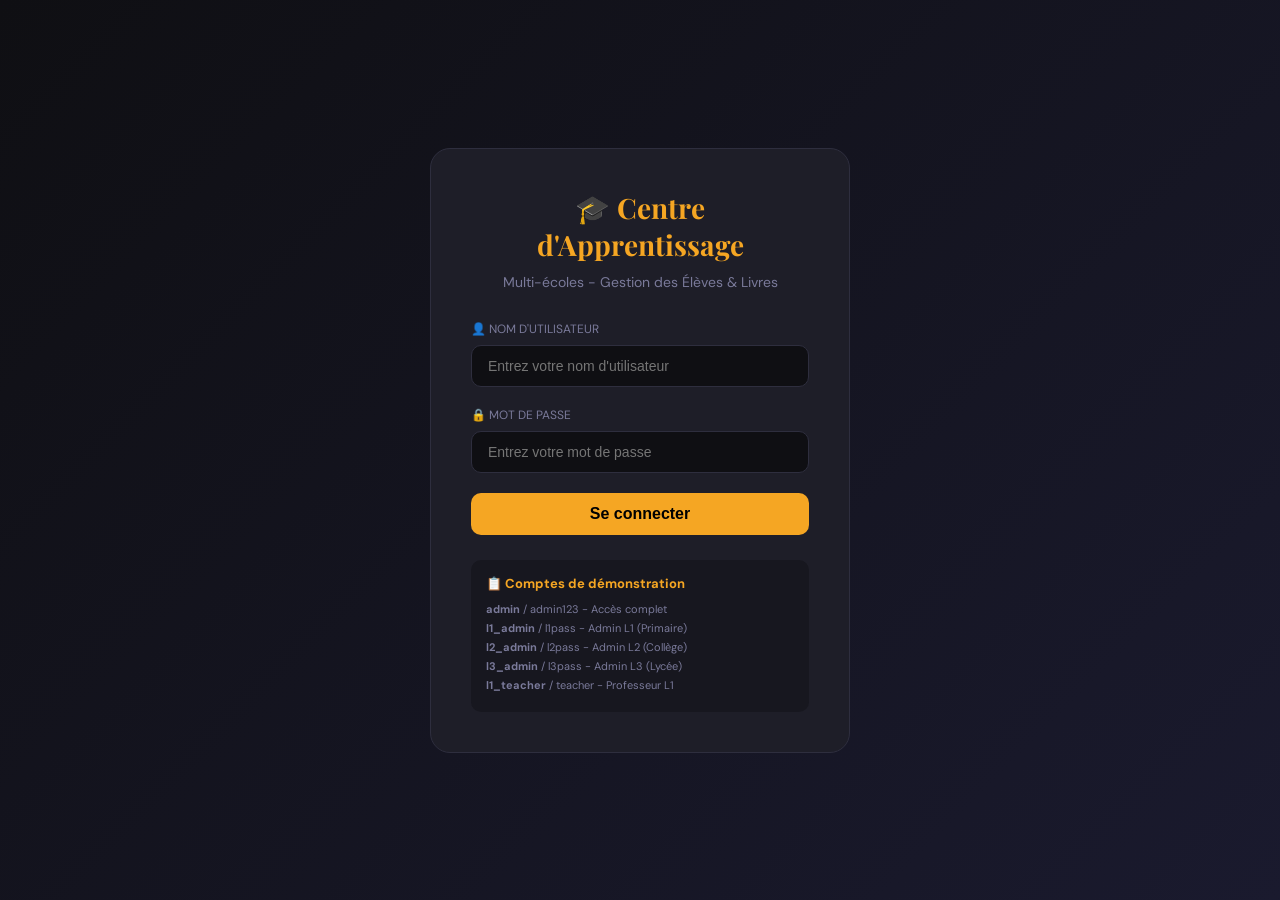
==== commit 85addecd: "Update index.html" ====
--- a/index.html
+++ b/index.html
@@ -6,12 +6,7 @@
     <title>Centre d'Apprentissage - Connexion</title>
     <link href="https://fonts.googleapis.com/css2?family=Playfair+Display:wght@700&family=DM+Sans:wght@300;400;500;600&display=swap" rel="stylesheet">
     <style>
-        * {
-            margin: 0;
-            padding: 0;
-            box-sizing: border-box;
-        }
-        
+        * { margin: 0; padding: 0; box-sizing: border-box; }
         body {
             font-family: 'DM Sans', sans-serif;
             background: linear-gradient(135deg, #0f0f13 0%, #1a1a2e 100%);
@@ -20,7 +15,6 @@
             justify-content: center;
             align-items: center;
         }
-        
         .login-container {
             background: #1e1e28;
             border: 1px solid #2e2e3e;
@@ -28,9 +22,7 @@
             padding: 40px;
             width: 420px;
             max-width: 90%;
-            box-shadow: 0 20px 40px rgba(0,0,0,0.3);
         }
-        
         .login-container h1 {
             font-family: 'Playfair Display', serif;
             font-size: 28px;
@@ -38,18 +30,13 @@
             text-align: center;
             margin-bottom: 10px;
         }
-        
         .login-container .subtitle {
             text-align: center;
             color: #7a7a9a;
             margin-bottom: 30px;
             font-size: 14px;
         }
-        
-        .form-group {
-            margin-bottom: 20px;
-        }
-        
+        .form-group { margin-bottom: 20px; }
         .form-group label {
             display: block;
             color: #7a7a9a;
@@ -57,23 +44,19 @@
             text-transform: uppercase;
             margin-bottom: 8px;
         }
-        
-        .form-group input, .form-group select {
+        .form-group input {
             width: 100%;
             padding: 12px 16px;
             background: #0f0f13;
             border: 1px solid #2e2e3e;
             border-radius: 10px;
             color: #f0f0f5;
-            font-family: 'DM Sans', sans-serif;
             font-size: 14px;
         }
-        
         .form-group input:focus {
             outline: none;
             border-color: #7c6aff;
         }
-        
         .btn-login {
             width: 100%;
             padding: 12px;
@@ -84,14 +67,8 @@
             font-weight: bold;
             font-size: 16px;
             cursor: pointer;
-            transition: all 0.2s;
         }
-        
-        .btn-login:hover {
-            background: #ffb84d;
-            transform: translateY(-1px);
-        }
-        
+        .btn-login:hover { background: #ffb84d; transform: translateY(-1px); }
         .error-message {
             background: #3a1a1a;
             color: #f87171;
@@ -100,33 +77,16 @@
             margin-bottom: 20px;
             text-align: center;
             font-size: 13px;
+            display: none;
         }
-        
-        .school-badge {
-            text-align: center;
-            margin-top: 20px;
-            font-size: 12px;
-            color: #4a4a6a;
-        }
-        
         .demo-credentials {
             background: #17171f;
             border-radius: 10px;
             padding: 15px;
             margin-top: 25px;
         }
-        
-        .demo-credentials h4 {
-            color: #f5a623;
-            margin-bottom: 10px;
-            font-size: 13px;
-        }
-        
-        .demo-credentials p {
-            font-size: 11px;
-            color: #7a7a9a;
-            margin-bottom: 5px;
-        }
+        .demo-credentials h4 { color: #f5a623; margin-bottom: 10px; font-size: 13px; }
+        .demo-credentials p { font-size: 11px; color: #7a7a9a; margin-bottom: 5px; }
     </style>
 </head>
 <body>
@@ -134,7 +94,7 @@
         <h1>🎓 Centre d'Apprentissage</h1>
         <div class="subtitle">Multi-écoles - Gestion des Élèves & Livres</div>
         
-        <div id="errorMsg" class="error-message" style="display: none;"></div>
+        <div id="errorMsg" class="error-message"></div>
         
         <div class="form-group">
             <label>👤 Nom d'utilisateur</label>
@@ -150,18 +110,14 @@
         
         <div class="demo-credentials">
             <h4>📋 Comptes de démonstration</h4>
-            <p><strong>admin</strong> / admin123 - Accès complet à toutes les écoles</p>
-            <p><strong>l1_admin</strong> / l1pass - Admin École Primaire L1</p>
-            <p><strong>l2_admin</strong> / l2pass - Admin Collège L2</p>
-            <p><strong>l3_admin</strong> / l3pass - Admin Lycée L3</p>
+            <p><strong>admin</strong> / admin123 - Accès complet</p>
+            <p><strong>l1_admin</strong> / l1pass - Admin L1 (Primaire)</p>
+            <p><strong>l2_admin</strong> / l2pass - Admin L2 (Collège)</p>
+            <p><strong>l3_admin</strong> / l3pass - Admin L3 (Lycée)</p>
             <p><strong>l1_teacher</strong> / teacher - Professeur L1</p>
         </div>
-        
-        <div class="school-badge">
-            🏫 Système multi-écoles | L1, L2, L3
-        </div>
     </div>
-    
+
     <script src="config.js"></script>
     <script src="auth.js"></script>
     <script>
@@ -171,7 +127,7 @@
             const errorDiv = document.getElementById('errorMsg');
             
             if (!username || !password) {
-                errorDiv.textContent = 'Veuillez entrer votre nom d\'utilisateur et mot de passe';
+                errorDiv.textContent = 'Veuillez entrer vos identifiants';
                 errorDiv.style.display = 'block';
                 return;
             }
@@ -186,11 +142,7 @@
             }
         }
         
-        // Allow Enter key to submit
         document.getElementById('password').addEventListener('keypress', function(e) {
-            if (e.key === 'Enter') handleLogin();
-        });
-        document.getElementById('username').addEventListener('keypress', function(e) {
             if (e.key === 'Enter') handleLogin();
         });
     </script>
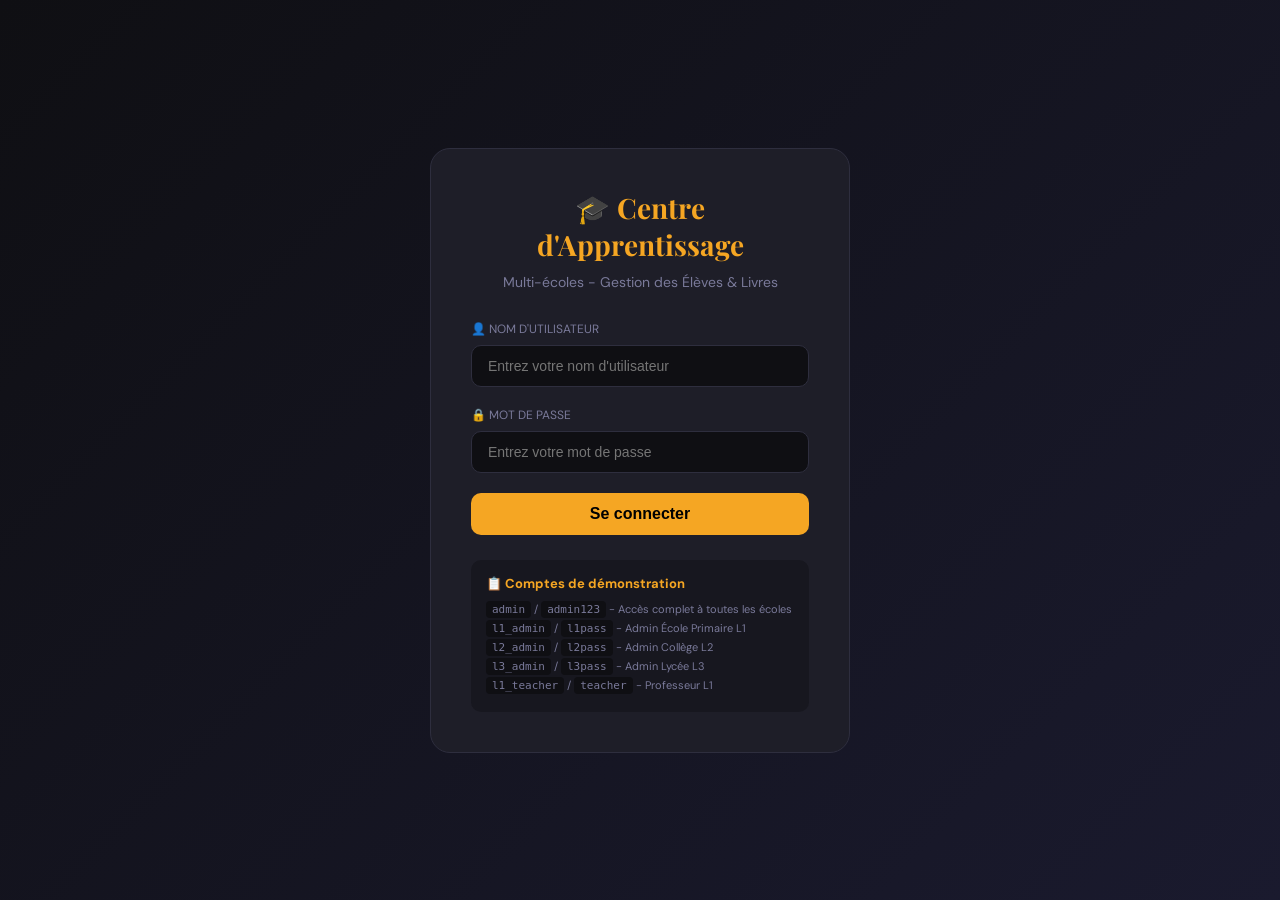
==== commit d41ccf22: "Update index.html" ====
--- a/index.html
+++ b/index.html
@@ -72,7 +72,7 @@
         .error-message {
             background: #3a1a1a;
             color: #f87171;
-            padding: 10px;
+            padding: 12px;
             border-radius: 8px;
             margin-bottom: 20px;
             text-align: center;
@@ -87,6 +87,12 @@
         }
         .demo-credentials h4 { color: #f5a623; margin-bottom: 10px; font-size: 13px; }
         .demo-credentials p { font-size: 11px; color: #7a7a9a; margin-bottom: 5px; }
+        .demo-credentials code {
+            background: #0f0f13;
+            padding: 2px 6px;
+            border-radius: 4px;
+            font-family: monospace;
+        }
     </style>
 </head>
 <body>
@@ -98,7 +104,7 @@
         
         <div class="form-group">
             <label>👤 Nom d'utilisateur</label>
-            <input type="text" id="username" placeholder="Entrez votre nom d'utilisateur">
+            <input type="text" id="username" placeholder="Entrez votre nom d'utilisateur" autocomplete="off">
         </div>
         
         <div class="form-group">
@@ -110,31 +116,37 @@
         
         <div class="demo-credentials">
             <h4>📋 Comptes de démonstration</h4>
-            <p><strong>admin</strong> / admin123 - Accès complet</p>
-            <p><strong>l1_admin</strong> / l1pass - Admin L1 (Primaire)</p>
-            <p><strong>l2_admin</strong> / l2pass - Admin L2 (Collège)</p>
-            <p><strong>l3_admin</strong> / l3pass - Admin L3 (Lycée)</p>
-            <p><strong>l1_teacher</strong> / teacher - Professeur L1</p>
+            <p><code>admin</code> / <code>admin123</code> - Accès complet à toutes les écoles</p>
+            <p><code>l1_admin</code> / <code>l1pass</code> - Admin École Primaire L1</p>
+            <p><code>l2_admin</code> / <code>l2pass</code> - Admin Collège L2</p>
+            <p><code>l3_admin</code> / <code>l3pass</code> - Admin Lycée L3</p>
+            <p><code>l1_teacher</code> / <code>teacher</code> - Professeur L1</p>
         </div>
     </div>
 
-    <script src="config.js"></script>
     <script src="auth.js"></script>
     <script>
+        // Initialize auth on page load
+        initAuth();
+        
         function handleLogin() {
             const username = document.getElementById('username').value.trim();
             const password = document.getElementById('password').value;
             const errorDiv = document.getElementById('errorMsg');
             
+            console.log('Login attempt - Username:', username, 'Password length:', password.length);
+            
             if (!username || !password) {
-                errorDiv.textContent = 'Veuillez entrer vos identifiants';
+                errorDiv.textContent = 'Veuillez entrer votre nom d\'utilisateur et mot de passe';
                 errorDiv.style.display = 'block';
                 return;
             }
             
             const result = login(username, password);
+            console.log('Login result:', result);
             
             if (result.success) {
+                console.log('Login successful, redirecting...');
                 window.location.href = 'dashboard.html';
             } else {
                 errorDiv.textContent = result.error;
@@ -142,9 +154,16 @@
             }
         }
         
+        // Allow Enter key to submit
         document.getElementById('password').addEventListener('keypress', function(e) {
             if (e.key === 'Enter') handleLogin();
         });
+        document.getElementById('username').addEventListener('keypress', function(e) {
+            if (e.key === 'Enter') handleLogin();
+        });
+        
+        // Pre-fill demo credentials for testing
+        console.log('Auth.js loaded, users in localStorage:', localStorage.getItem('app_users'));
     </script>
 </body>
 </html>
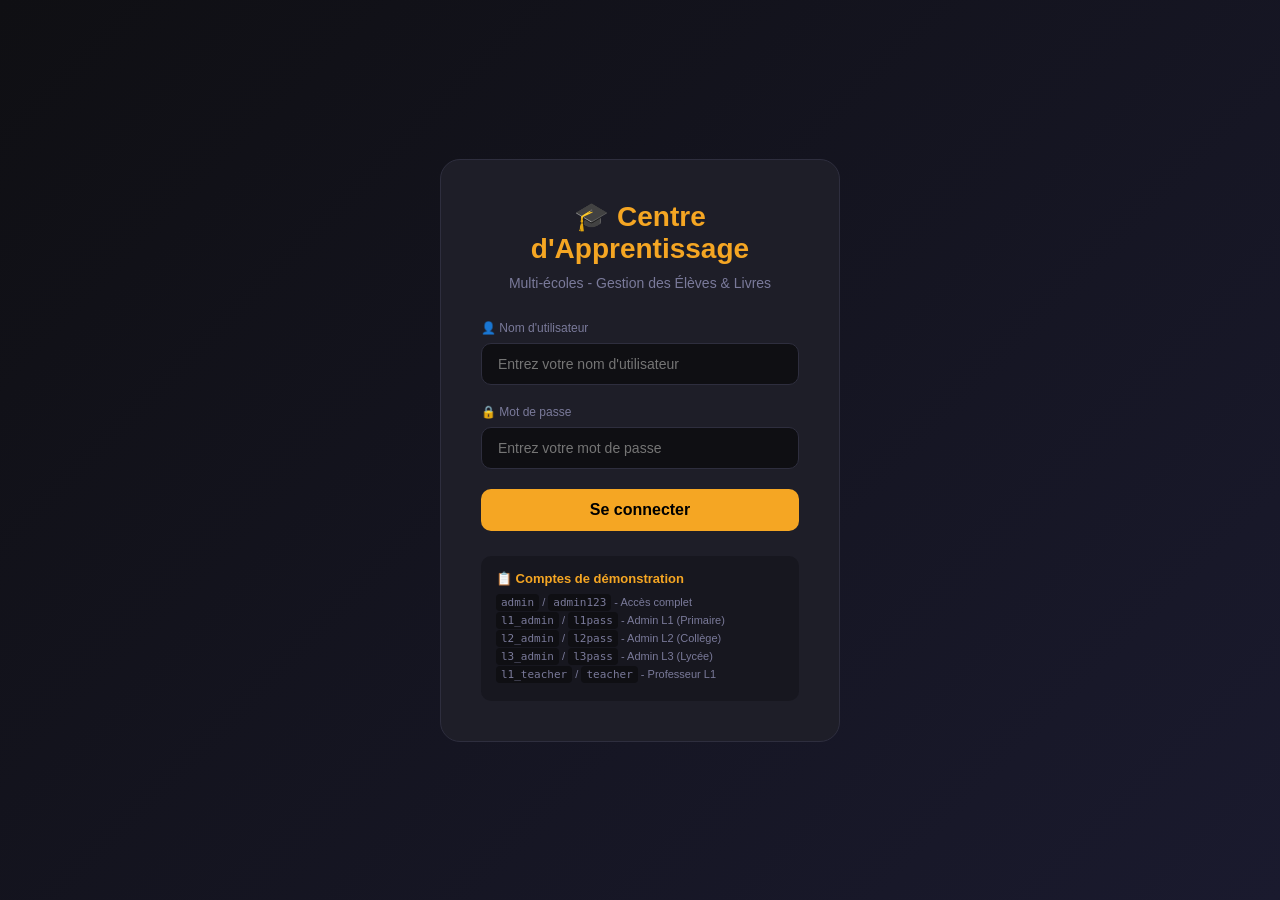
==== commit 0477d065: "Update index.html" ====
--- a/index.html
+++ b/index.html
@@ -4,11 +4,10 @@
     <meta charset="UTF-8">
     <meta name="viewport" content="width=device-width, initial-scale=1.0">
     <title>Centre d'Apprentissage - Connexion</title>
-    <link href="https://fonts.googleapis.com/css2?family=Playfair+Display:wght@700&family=DM+Sans:wght@300;400;500;600&display=swap" rel="stylesheet">
     <style>
         * { margin: 0; padding: 0; box-sizing: border-box; }
         body {
-            font-family: 'DM Sans', sans-serif;
+            font-family: 'Segoe UI', Tahoma, Geneva, Verdana, sans-serif;
             background: linear-gradient(135deg, #0f0f13 0%, #1a1a2e 100%);
             min-height: 100vh;
             display: flex;
@@ -20,11 +19,10 @@
             border: 1px solid #2e2e3e;
             border-radius: 20px;
             padding: 40px;
-            width: 420px;
+            width: 400px;
             max-width: 90%;
         }
         .login-container h1 {
-            font-family: 'Playfair Display', serif;
             font-size: 28px;
             color: #f5a623;
             text-align: center;
@@ -41,7 +39,6 @@
             display: block;
             color: #7a7a9a;
             font-size: 12px;
-            text-transform: uppercase;
             margin-bottom: 8px;
         }
         .form-group input {
@@ -52,10 +49,6 @@
             border-radius: 10px;
             color: #f0f0f5;
             font-size: 14px;
-        }
-        .form-group input:focus {
-            outline: none;
-            border-color: #7c6aff;
         }
         .btn-login {
             width: 100%;
@@ -68,11 +61,11 @@
             font-size: 16px;
             cursor: pointer;
         }
-        .btn-login:hover { background: #ffb84d; transform: translateY(-1px); }
+        .btn-login:hover { background: #ffb84d; }
         .error-message {
             background: #3a1a1a;
             color: #f87171;
-            padding: 12px;
+            padding: 10px;
             border-radius: 8px;
             margin-bottom: 20px;
             text-align: center;
@@ -86,13 +79,8 @@
             margin-top: 25px;
         }
         .demo-credentials h4 { color: #f5a623; margin-bottom: 10px; font-size: 13px; }
-        .demo-credentials p { font-size: 11px; color: #7a7a9a; margin-bottom: 5px; }
-        .demo-credentials code {
-            background: #0f0f13;
-            padding: 2px 6px;
-            border-radius: 4px;
-            font-family: monospace;
-        }
+        .demo-credentials p { font-size: 11px; color: #7a7a9a; margin: 5px 0; }
+        code { background: #0f0f13; padding: 2px 5px; border-radius: 4px; font-family: monospace; }
     </style>
 </head>
 <body>
@@ -104,7 +92,7 @@
         
         <div class="form-group">
             <label>👤 Nom d'utilisateur</label>
-            <input type="text" id="username" placeholder="Entrez votre nom d'utilisateur" autocomplete="off">
+            <input type="text" id="username" placeholder="Entrez votre nom d'utilisateur">
         </div>
         
         <div class="form-group">
@@ -116,54 +104,50 @@
         
         <div class="demo-credentials">
             <h4>📋 Comptes de démonstration</h4>
-            <p><code>admin</code> / <code>admin123</code> - Accès complet à toutes les écoles</p>
-            <p><code>l1_admin</code> / <code>l1pass</code> - Admin École Primaire L1</p>
-            <p><code>l2_admin</code> / <code>l2pass</code> - Admin Collège L2</p>
-            <p><code>l3_admin</code> / <code>l3pass</code> - Admin Lycée L3</p>
+            <p><code>admin</code> / <code>admin123</code> - Accès complet</p>
+            <p><code>l1_admin</code> / <code>l1pass</code> - Admin L1 (Primaire)</p>
+            <p><code>l2_admin</code> / <code>l2pass</code> - Admin L2 (Collège)</p>
+            <p><code>l3_admin</code> / <code>l3pass</code> - Admin L3 (Lycée)</p>
             <p><code>l1_teacher</code> / <code>teacher</code> - Professeur L1</p>
         </div>
     </div>
 
-    <script src="auth.js"></script>
     <script>
-        // Initialize auth on page load
-        initAuth();
+        // Simple auth without external files first
+        const USERS = [
+            { username: 'admin', password: 'admin123', role: 'admin', school: null, name: 'Administrateur' },
+            { username: 'l1_admin', password: 'l1pass', role: 'school_admin', school: 'L1', name: 'Admin L1' },
+            { username: 'l2_admin', password: 'l2pass', role: 'school_admin', school: 'L2', name: 'Admin L2' },
+            { username: 'l3_admin', password: 'l3pass', role: 'school_admin', school: 'L3', name: 'Admin L3' },
+            { username: 'l1_teacher', password: 'teacher', role: 'teacher', school: 'L1', name: 'Prof L1' }
+        ];
         
         function handleLogin() {
             const username = document.getElementById('username').value.trim();
             const password = document.getElementById('password').value;
             const errorDiv = document.getElementById('errorMsg');
             
-            console.log('Login attempt - Username:', username, 'Password length:', password.length);
-            
             if (!username || !password) {
-                errorDiv.textContent = 'Veuillez entrer votre nom d\'utilisateur et mot de passe';
+                errorDiv.textContent = 'Veuillez entrer vos identifiants';
                 errorDiv.style.display = 'block';
                 return;
             }
             
-            const result = login(username, password);
-            console.log('Login result:', result);
+            const user = USERS.find(u => u.username === username && u.password === password);
             
-            if (result.success) {
-                console.log('Login successful, redirecting...');
+            if (user) {
+                // Store user in session
+                sessionStorage.setItem('currentUser', JSON.stringify(user));
                 window.location.href = 'dashboard.html';
             } else {
-                errorDiv.textContent = result.error;
+                errorDiv.textContent = 'Nom d\'utilisateur ou mot de passe incorrect';
                 errorDiv.style.display = 'block';
             }
         }
         
-        // Allow Enter key to submit
         document.getElementById('password').addEventListener('keypress', function(e) {
             if (e.key === 'Enter') handleLogin();
         });
-        document.getElementById('username').addEventListener('keypress', function(e) {
-            if (e.key === 'Enter') handleLogin();
-        });
-        
-        // Pre-fill demo credentials for testing
-        console.log('Auth.js loaded, users in localStorage:', localStorage.getItem('app_users'));
     </script>
 </body>
 </html>
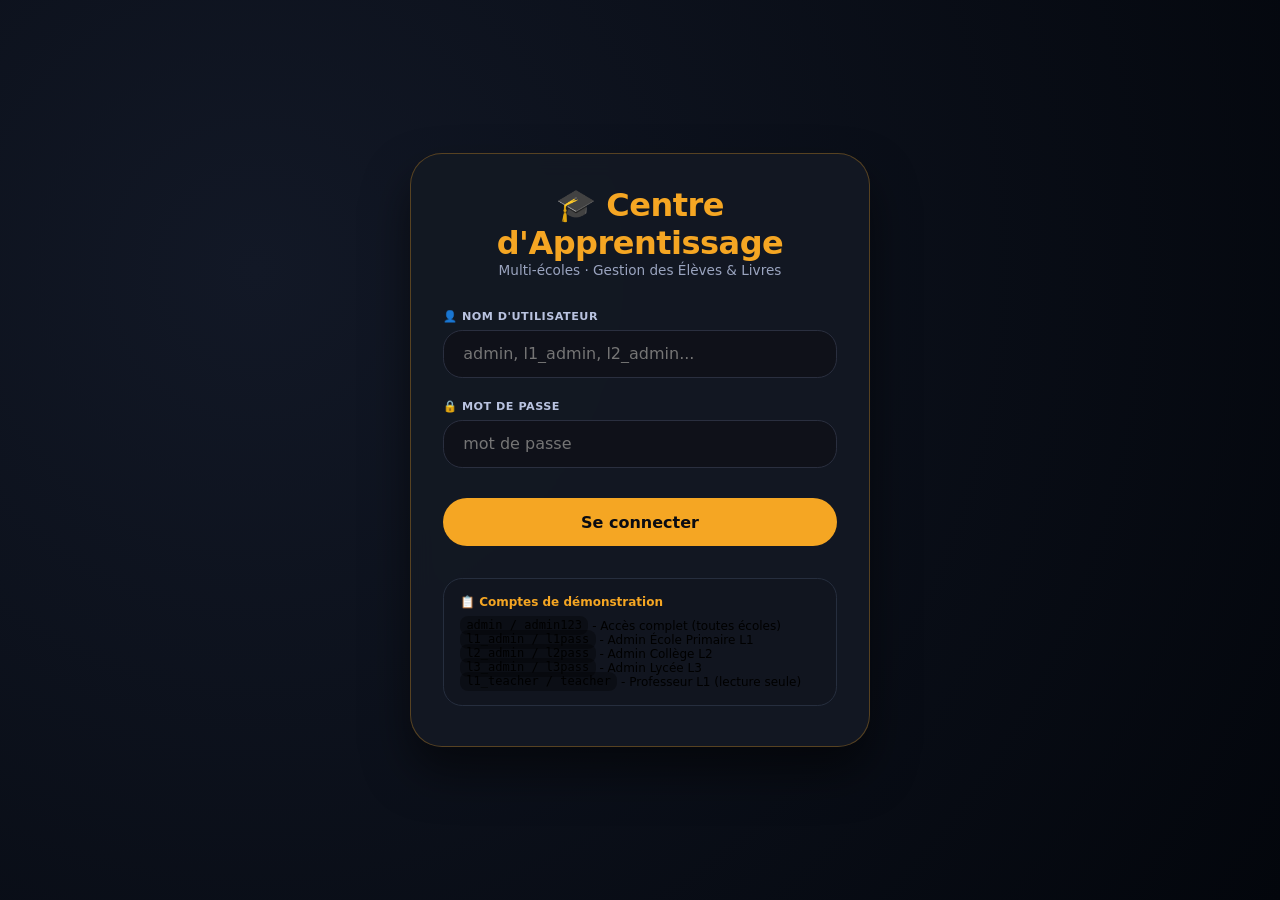
==== commit f14745ef: "Update index.html" ====
--- a/index.html
+++ b/index.html
@@ -5,148 +5,172 @@
     <meta name="viewport" content="width=device-width, initial-scale=1.0">
     <title>Centre d'Apprentissage - Connexion</title>
     <style>
-        * { margin: 0; padding: 0; box-sizing: border-box; }
+        * {
+            margin: 0;
+            padding: 0;
+            box-sizing: border-box;
+            font-family: 'Segoe UI', Roboto, system-ui, sans-serif;
+        }
         body {
-            font-family: 'Segoe UI', Tahoma, Geneva, Verdana, sans-serif;
-            background: linear-gradient(135deg, #0f0f13 0%, #1a1a2e 100%);
+            background: radial-gradient(circle at 20% 30%, #121826, #03060c);
             min-height: 100vh;
             display: flex;
+            align-items: center;
             justify-content: center;
-            align-items: center;
+            padding: 1.5rem;
         }
-        .login-container {
-            background: #1e1e28;
-            border: 1px solid #2e2e3e;
-            border-radius: 20px;
-            padding: 40px;
-            width: 400px;
-            max-width: 90%;
+        .login-card {
+            background: rgba(20, 25, 35, 0.95);
+            backdrop-filter: blur(12px);
+            border-radius: 2rem;
+            border: 1px solid rgba(245, 166, 35, 0.3);
+            padding: 2rem 2rem 2.5rem;
+            width: 100%;
+            max-width: 460px;
+            box-shadow: 0 25px 45px rgba(0,0,0,0.5);
         }
-        .login-container h1 {
-            font-size: 28px;
+        .login-card h1 {
+            font-size: 2rem;
             color: #f5a623;
             text-align: center;
-            margin-bottom: 10px;
+            letter-spacing: -0.5px;
         }
-        .login-container .subtitle {
+        .login-sub {
             text-align: center;
-            color: #7a7a9a;
-            margin-bottom: 30px;
-            font-size: 14px;
+            color: #9aa4bf;
+            margin-bottom: 2rem;
+            font-size: 0.85rem;
         }
-        .form-group { margin-bottom: 20px; }
-        .form-group label {
+        .input-group {
+            margin-bottom: 1.4rem;
+        }
+        .input-group label {
             display: block;
-            color: #7a7a9a;
-            font-size: 12px;
-            margin-bottom: 8px;
+            font-size: 0.7rem;
+            text-transform: uppercase;
+            font-weight: 600;
+            letter-spacing: 0.5px;
+            color: #b9c3e0;
+            margin-bottom: 0.4rem;
         }
-        .form-group input {
+        .input-group input {
             width: 100%;
-            padding: 12px 16px;
-            background: #0f0f13;
-            border: 1px solid #2e2e3e;
-            border-radius: 10px;
-            color: #f0f0f5;
-            font-size: 14px;
+            background: #0f1119;
+            border: 1px solid #2a2f3f;
+            border-radius: 1.2rem;
+            padding: 0.85rem 1.2rem;
+            color: white;
+            font-size: 1rem;
         }
-        .btn-login {
-            width: 100%;
-            padding: 12px;
+        .input-group input:focus {
+            outline: none;
+            border-color: #f5a623;
+            box-shadow: 0 0 0 2px rgba(245,166,35,0.2);
+        }
+        .btn-gold {
             background: #f5a623;
             border: none;
-            border-radius: 10px;
-            color: #000;
+            width: 100%;
+            padding: 0.9rem;
             font-weight: bold;
-            font-size: 16px;
+            font-size: 1rem;
+            border-radius: 3rem;
             cursor: pointer;
+            color: #0a0c12;
+            transition: 0.2s;
+            margin-top: 0.5rem;
         }
-        .btn-login:hover { background: #ffb84d; }
-        .error-message {
-            background: #3a1a1a;
-            color: #f87171;
-            padding: 10px;
+        .btn-gold:hover {
+            background: #ffbc4a;
+            transform: translateY(-2px);
+        }
+        .demo-box {
+            background: #11151f;
+            border-radius: 1.2rem;
+            padding: 1rem;
+            margin-top: 2rem;
+            font-size: 0.75rem;
+            border: 1px solid #262e3e;
+        }
+        .demo-box h4 {
+            color: #f5a623;
+            margin-bottom: 0.6rem;
+        }
+        .demo-box code {
+            background: #00000055;
+            padding: 0.15rem 0.4rem;
             border-radius: 8px;
-            margin-bottom: 20px;
+            font-family: monospace;
+        }
+        .error-badge {
+            background: #c44536;
+            color: white;
+            padding: 0.6rem;
+            border-radius: 3rem;
             text-align: center;
-            font-size: 13px;
+            margin-bottom: 1rem;
+            font-size: 0.8rem;
             display: none;
         }
-        .demo-credentials {
-            background: #17171f;
-            border-radius: 10px;
-            padding: 15px;
-            margin-top: 25px;
-        }
-        .demo-credentials h4 { color: #f5a623; margin-bottom: 10px; font-size: 13px; }
-        .demo-credentials p { font-size: 11px; color: #7a7a9a; margin: 5px 0; }
-        code { background: #0f0f13; padding: 2px 5px; border-radius: 4px; font-family: monospace; }
     </style>
 </head>
 <body>
-    <div class="login-container">
+    <div class="login-card">
         <h1>🎓 Centre d'Apprentissage</h1>
-        <div class="subtitle">Multi-écoles - Gestion des Élèves & Livres</div>
+        <div class="login-sub">Multi-écoles · Gestion des Élèves & Livres</div>
         
-        <div id="errorMsg" class="error-message"></div>
+        <div id="loginError" class="error-badge"></div>
         
-        <div class="form-group">
+        <div class="input-group">
             <label>👤 Nom d'utilisateur</label>
-            <input type="text" id="username" placeholder="Entrez votre nom d'utilisateur">
+            <input type="text" id="loginUsername" placeholder="admin, l1_admin, l2_admin...">
         </div>
         
-        <div class="form-group">
+        <div class="input-group">
             <label>🔒 Mot de passe</label>
-            <input type="password" id="password" placeholder="Entrez votre mot de passe">
+            <input type="password" id="loginPassword" placeholder="mot de passe">
         </div>
         
-        <button class="btn-login" onclick="handleLogin()">Se connecter</button>
+        <button id="doLoginBtn" class="btn-gold">Se connecter</button>
         
-        <div class="demo-credentials">
+        <div class="demo-box">
             <h4>📋 Comptes de démonstration</h4>
-            <p><code>admin</code> / <code>admin123</code> - Accès complet</p>
-            <p><code>l1_admin</code> / <code>l1pass</code> - Admin L1 (Primaire)</p>
-            <p><code>l2_admin</code> / <code>l2pass</code> - Admin L2 (Collège)</p>
-            <p><code>l3_admin</code> / <code>l3pass</code> - Admin L3 (Lycée)</p>
-            <p><code>l1_teacher</code> / <code>teacher</code> - Professeur L1</p>
+            <p><code>admin / admin123</code> - Accès complet (toutes écoles)</p>
+            <p><code>l1_admin / l1pass</code> - Admin École Primaire L1</p>
+            <p><code>l2_admin / l2pass</code> - Admin Collège L2</p>
+            <p><code>l3_admin / l3pass</code> - Admin Lycée L3</p>
+            <p><code>l1_teacher / teacher</code> - Professeur L1 (lecture seule)</p>
         </div>
     </div>
 
     <script>
-        // Simple auth without external files first
+        // Users database
         const USERS = [
-            { username: 'admin', password: 'admin123', role: 'admin', school: null, name: 'Administrateur' },
-            { username: 'l1_admin', password: 'l1pass', role: 'school_admin', school: 'L1', name: 'Admin L1' },
-            { username: 'l2_admin', password: 'l2pass', role: 'school_admin', school: 'L2', name: 'Admin L2' },
-            { username: 'l3_admin', password: 'l3pass', role: 'school_admin', school: 'L3', name: 'Admin L3' },
-            { username: 'l1_teacher', password: 'teacher', role: 'teacher', school: 'L1', name: 'Prof L1' }
+            { id: 1, username: 'admin', password: 'admin123', role: 'admin', school: null, name: 'Administrateur Général' },
+            { id: 2, username: 'l1_admin', password: 'l1pass', role: 'school_admin', school: 'L1', name: 'Admin L1' },
+            { id: 3, username: 'l2_admin', password: 'l2pass', role: 'school_admin', school: 'L2', name: 'Admin L2' },
+            { id: 4, username: 'l3_admin', password: 'l3pass', role: 'school_admin', school: 'L3', name: 'Admin L3' },
+            { id: 5, username: 'l1_teacher', password: 'teacher', role: 'teacher', school: 'L1', name: 'Professeur L1' }
         ];
-        
-        function handleLogin() {
-            const username = document.getElementById('username').value.trim();
-            const password = document.getElementById('password').value;
-            const errorDiv = document.getElementById('errorMsg');
-            
-            if (!username || !password) {
-                errorDiv.textContent = 'Veuillez entrer vos identifiants';
-                errorDiv.style.display = 'block';
-                return;
-            }
+
+        document.getElementById('doLoginBtn').onclick = () => {
+            const username = document.getElementById('loginUsername').value.trim();
+            const password = document.getElementById('loginPassword').value;
+            const errorDiv = document.getElementById('loginError');
             
             const user = USERS.find(u => u.username === username && u.password === password);
             
             if (user) {
-                // Store user in session
                 sessionStorage.setItem('currentUser', JSON.stringify(user));
                 window.location.href = 'dashboard.html';
             } else {
                 errorDiv.textContent = 'Nom d\'utilisateur ou mot de passe incorrect';
                 errorDiv.style.display = 'block';
             }
-        }
+        };
         
-        document.getElementById('password').addEventListener('keypress', function(e) {
-            if (e.key === 'Enter') handleLogin();
+        document.getElementById('loginPassword').addEventListener('keypress', function(e) {
+            if (e.key === 'Enter') document.getElementById('doLoginBtn').click();
         });
     </script>
 </body>
